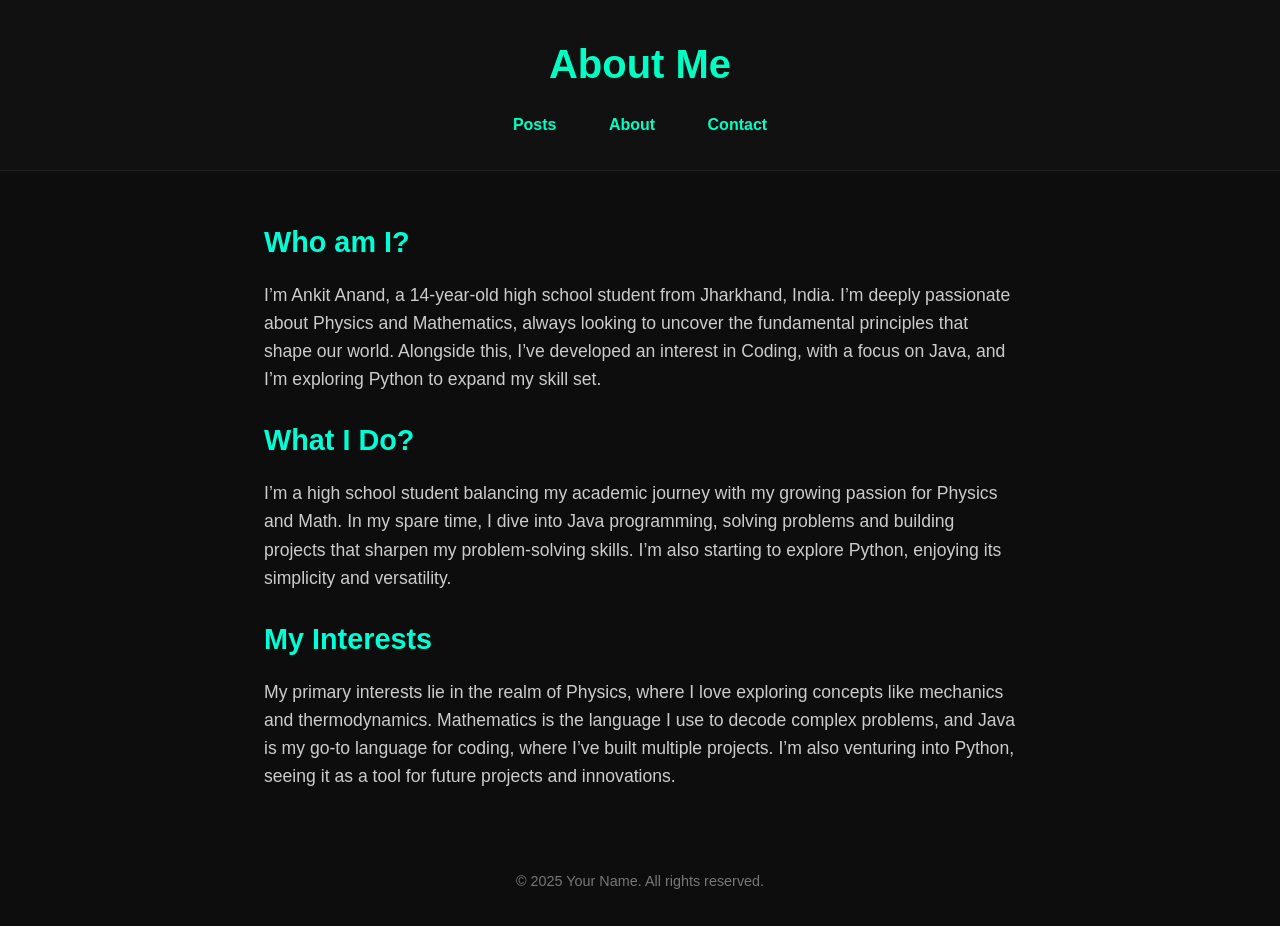
==== about.html @ 1239d9ec "about.html" ====
<!DOCTYPE html>
<html lang="en">
<head>
  <meta charset="UTF-8">
  <meta name="viewport" content="width=device-width, initial-scale=1">
  <title>About Me</title>
  <style>
    * {
      margin: 0;
      padding: 0;
      box-sizing: border-box;
    }

    body {
      font-family: 'Segoe UI', sans-serif;
      background: #0d0d0d;
      color: #eee;
      line-height: 1.6;
    }

    header {
      background: #111;
      padding: 2rem 1rem;
      text-align: center;
      border-bottom: 1px solid #222;
    }

    header h1 {
      color: #00ffc3;
      font-size: 2.5rem;
    }

    nav {
      margin-top: 1rem;
    }

    nav a {
      text-decoration: none;
      color: #00ffc3;
      margin: 0 1rem;
      font-weight: bold;
      padding: 0.5rem;
      transition: 0.3s;
    }

    nav a:hover {
      color: #ffffff;
      border-bottom: 2px solid #00ffc3;
    }

    main {
      max-width: 800px;
      margin: 3rem auto;
      padding: 0 1.5rem;
    }

    h2 {
      font-size: 1.8rem;
      color: #00ffd5;
      margin-bottom: 1rem;
    }

    p {
      font-size: 1.1rem;
      color: #ccc;
      margin-bottom: 1.5rem;
    }

    footer {
      text-align: center;
      padding: 2rem;
      font-size: 0.9rem;
      color: #777;
    }
  </style>
</head>
<body>

  <header>
    <h1>About Me</h1>
    <nav>
      <a href="posts.html">Posts</a>
      <a href="about.html">About</a>
      <a href="contact.html">Contact</a>
      
    </nav>
  </header>

  <main>
    <h2>Who am I?</h2>
    <p>
      I’m Ankit Anand, a 14-year-old high school student from Jharkhand, India. I’m deeply passionate about Physics and Mathematics, always looking to uncover the fundamental principles that shape our world. Alongside this, I’ve developed an interest in Coding, with a focus on Java, and I’m exploring Python to expand my skill set.
    </p>

    <h2>What I Do?</h2>
    <p>
      I’m a high school student balancing my academic journey with my growing passion for Physics and Math. In my spare time, I dive into Java programming, solving problems and building projects that sharpen my problem-solving skills. I’m also starting to explore Python, enjoying its simplicity and versatility.
    </p>

    <h2>My Interests</h2>
    <p>
      My primary interests lie in the realm of Physics, where I love exploring concepts like mechanics and thermodynamics. Mathematics is the language I use to decode complex problems, and Java is my go-to language for coding, where I’ve built multiple projects. I’m also venturing into Python, seeing it as a tool for future projects and innovations.
    </p>
  </main>

  <footer>
    &copy; 2025 Your Name. All rights reserved.
  </footer>

</body>
</html>
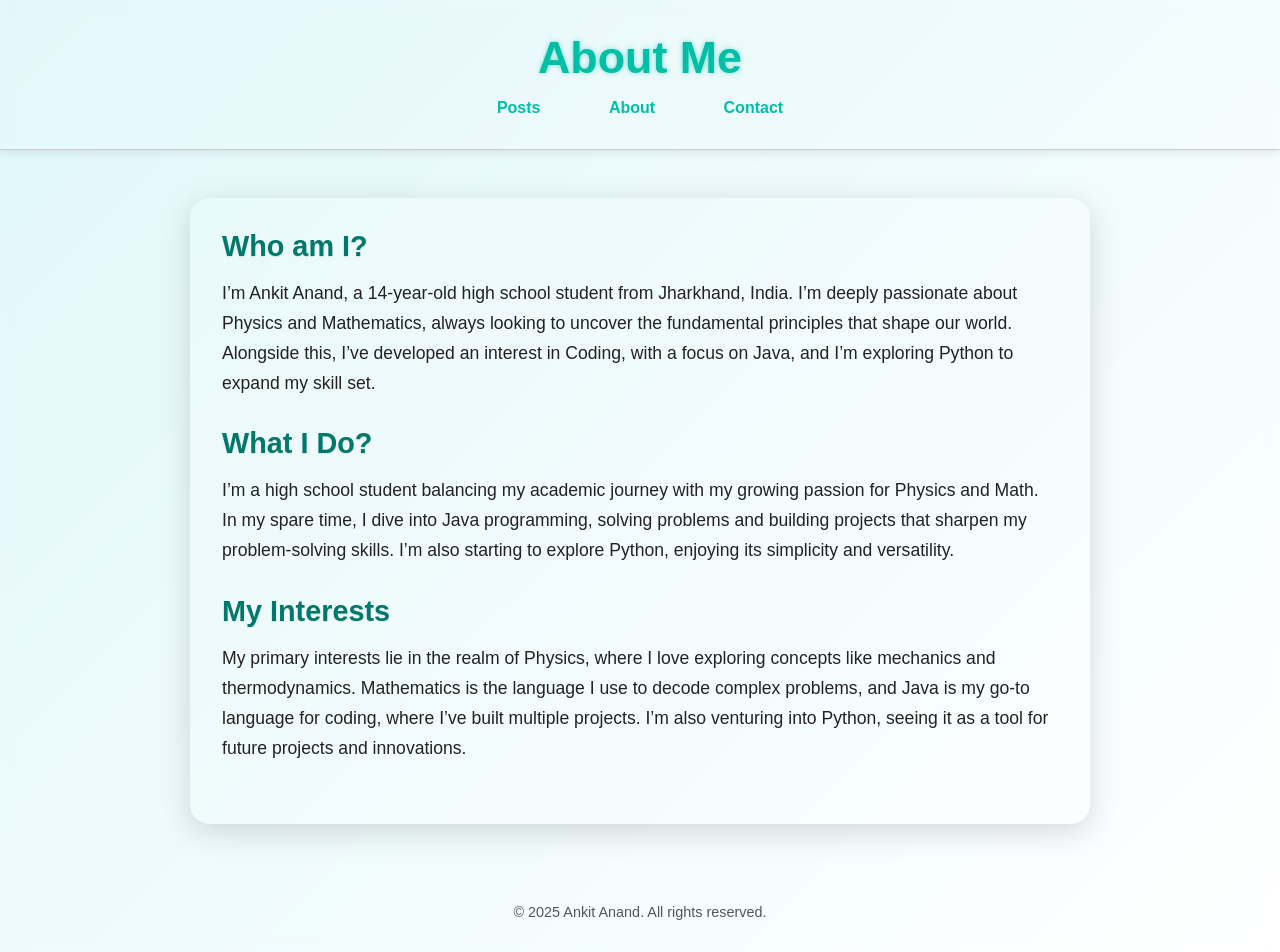
==== commit 4bebb1b5: "about.html" ====
--- a/about.html
+++ b/about.html
@@ -1,8 +1,8 @@
 <!DOCTYPE html>
 <html lang="en">
 <head>
-  <meta charset="UTF-8">
-  <meta name="viewport" content="width=device-width, initial-scale=1">
+  <meta charset="UTF-8" />
+  <meta name="viewport" content="width=device-width, initial-scale=1.0"/>
   <title>About Me</title>
   <style>
     * {
@@ -13,21 +13,26 @@
 
     body {
       font-family: 'Segoe UI', sans-serif;
-      background: #0d0d0d;
-      color: #eee;
-      line-height: 1.6;
+      background: linear-gradient(135deg, #e0f7fa, #ffffff);
+      color: #1a1a1a;
+      min-height: 100vh;
+      background-size: cover;
+      backdrop-filter: blur(5px);
     }
 
     header {
-      background: #111;
+      background: rgba(255, 255, 255, 0.1);
+      backdrop-filter: blur(8px);
       padding: 2rem 1rem;
       text-align: center;
-      border-bottom: 1px solid #222;
+      box-shadow: 0 2px 10px rgba(0, 0, 0, 0.1);
+      border-bottom: 1px solid #ccc;
     }
 
     header h1 {
-      color: #00ffc3;
-      font-size: 2.5rem;
+      color: #00bfa6;
+      font-size: 2.8rem;
+      text-shadow: 0 0 5px rgba(0, 191, 166, 0.5);
     }
 
     nav {
@@ -36,41 +41,48 @@
 
     nav a {
       text-decoration: none;
-      color: #00ffc3;
+      color: #00bfa6;
       margin: 0 1rem;
       font-weight: bold;
-      padding: 0.5rem;
-      transition: 0.3s;
+      padding: 0.5rem 1rem;
+      border-radius: 8px;
+      transition: all 0.3s ease;
     }
 
     nav a:hover {
-      color: #ffffff;
-      border-bottom: 2px solid #00ffc3;
+      background-color: #00bfa6;
+      color: #fff;
     }
 
     main {
-      max-width: 800px;
+      max-width: 900px;
       margin: 3rem auto;
-      padding: 0 1.5rem;
+      padding: 2rem;
+      background: rgba(255, 255, 255, 0.15);
+      border-radius: 20px;
+      backdrop-filter: blur(12px);
+      box-shadow: 0 8px 32px rgba(0, 0, 0, 0.15);
     }
 
     h2 {
       font-size: 1.8rem;
-      color: #00ffd5;
+      color: #00796b;
       margin-bottom: 1rem;
+      text-shadow: 0 1px 1px rgba(0,0,0,0.1);
     }
 
     p {
       font-size: 1.1rem;
-      color: #ccc;
-      margin-bottom: 1.5rem;
+      color: #222;
+      margin-bottom: 1.8rem;
+      line-height: 1.7;
     }
 
     footer {
       text-align: center;
       padding: 2rem;
       font-size: 0.9rem;
-      color: #777;
+      color: #555;
     }
   </style>
 </head>
@@ -82,7 +94,6 @@
       <a href="posts.html">Posts</a>
       <a href="about.html">About</a>
       <a href="contact.html">Contact</a>
-      
     </nav>
   </header>
 
@@ -104,7 +115,7 @@
   </main>
 
   <footer>
-    &copy; 2025 Your Name. All rights reserved.
+    &copy; 2025 Ankit Anand. All rights reserved.
   </footer>
 
 </body>
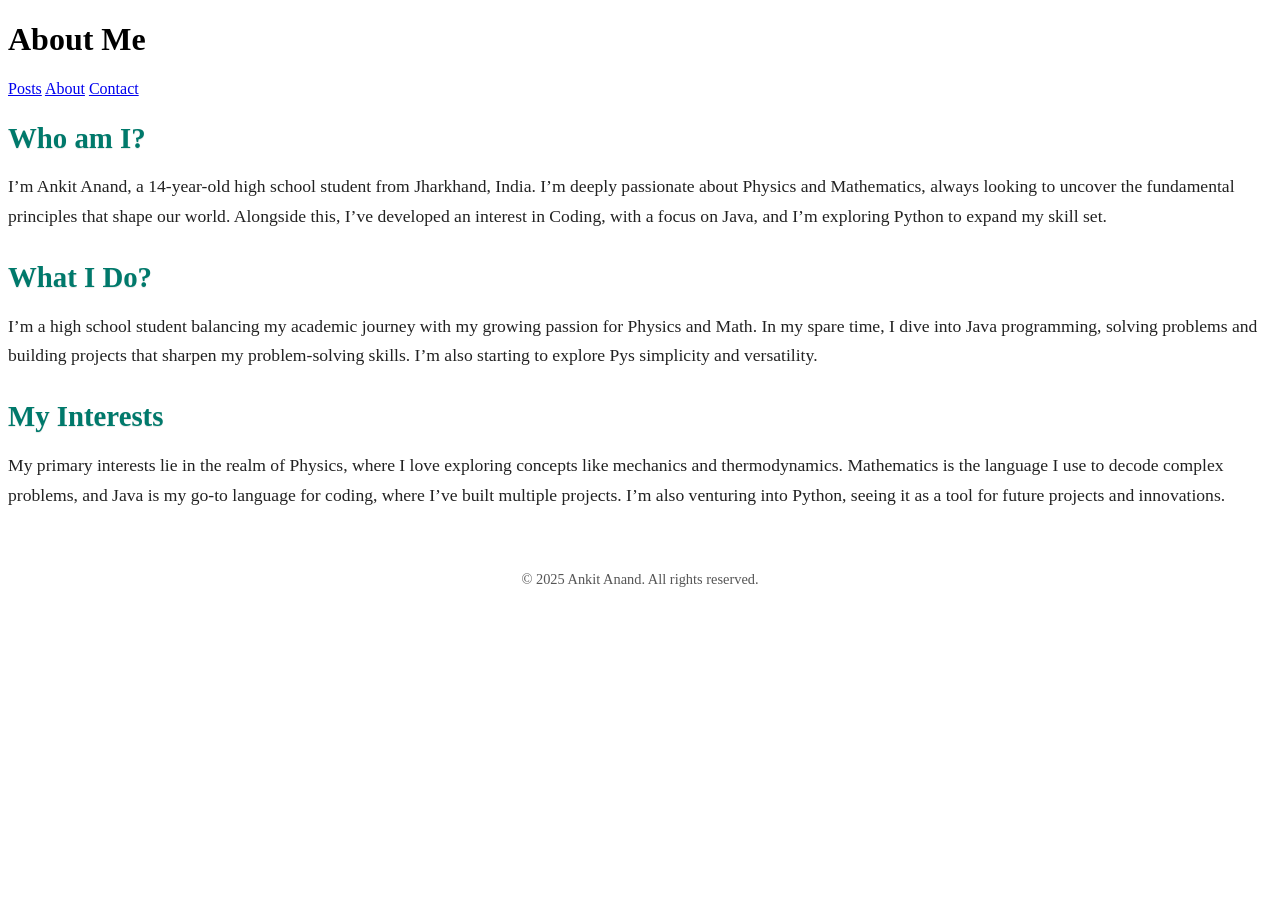
==== commit fad277bf: "about.html Updated styles and added a green neon glow effect to the main section." ====
--- a/about.html
+++ b/about.html
@@ -4,53 +4,8 @@
   <meta charset="UTF-8" />
   <meta name="viewport" content="width=device-width, initial-scale=1.0"/>
   <title>About Me</title>
-  <style>
-    * {
-      margin: 0;
-      padding: 0;
-      box-sizing: border-box;
-    }
-
-    body {
-      font-family: 'Segoe UI', sans-serif;
-      background: linear-gradient(135deg, #e0f7fa, #ffffff);
-      color: #1a1a1a;
-      min-height: 100vh;
-      background-size: cover;
-      backdrop-filter: blur(5px);
-    }
-
-    header {
-      background: rgba(255, 255, 255, 0.1);
-      backdrop-filter: blur(8px);
-      padding: 2rem 1rem;
-      text-align: center;
-      box-shadow: 0 2px 10px rgba(0, 0, 0, 0.1);
-      border-bottom: 1px solid #ccc;
-    }
-
-    header h1 {
-      color: #00bfa6;
-      font-size: 2.8rem;
-      text-shadow: 0 0 5px rgba(0, 191, 166, 0.5);
-    }
-
-    nav {
-      margin-top: 1rem;
-    }
-
-    nav a {
-      text-decoration: none;
-      color: #00bfa6;
-      margin: 0 1rem;
-      font-weight: bold;
-      padding: 0.5rem 1rem;
-      border-radius: 8px;
-      transition: all 0.3s ease;
-    }
-
-    nav a:hover {
-      background-color: #00bfa6;
+   <style>
+background-color: #00bfa6;
       color: #fff;
     }
 
@@ -61,7 +16,12 @@
       background: rgba(255, 255, 255, 0.15);
       border-radius: 20px;
       backdrop-filter: blur(12px);
-      box-shadow: 0 8px 32px rgba(0, 0, 0, 0.15);
+      /* Added green neon glow effect */
+      box-shadow: 
+          0 0 20px 4px #00ffc380,      /* outer green glow */
+          inset 0 0 20px 4px #00ffc320, /* inner soft green glow */
+          0 8px 32px rgba(0, 0, 0, 0.15); /* original shadow */
+      transition: all 0.3s ease;
     }
 
     h2 {
@@ -84,10 +44,7 @@
       font-size: 0.9rem;
       color: #555;
     }
-  </style>
-</head>
-<body>
-
+</style>
   <header>
     <h1>About Me</h1>
     <nav>
@@ -105,7 +62,7 @@
 
     <h2>What I Do?</h2>
     <p>
-      I’m a high school student balancing my academic journey with my growing passion for Physics and Math. In my spare time, I dive into Java programming, solving problems and building projects that sharpen my problem-solving skills. I’m also starting to explore Python, enjoying its simplicity and versatility.
+      I’m a high school student balancing my academic journey with my growing passion for Physics and Math. In my spare time, I dive into Java programming, solving problems and building projects that sharpen my problem-solving skills. I’m also starting to explore Pys simplicity and versatility.
     </p>
 
     <h2>My Interests</h2>
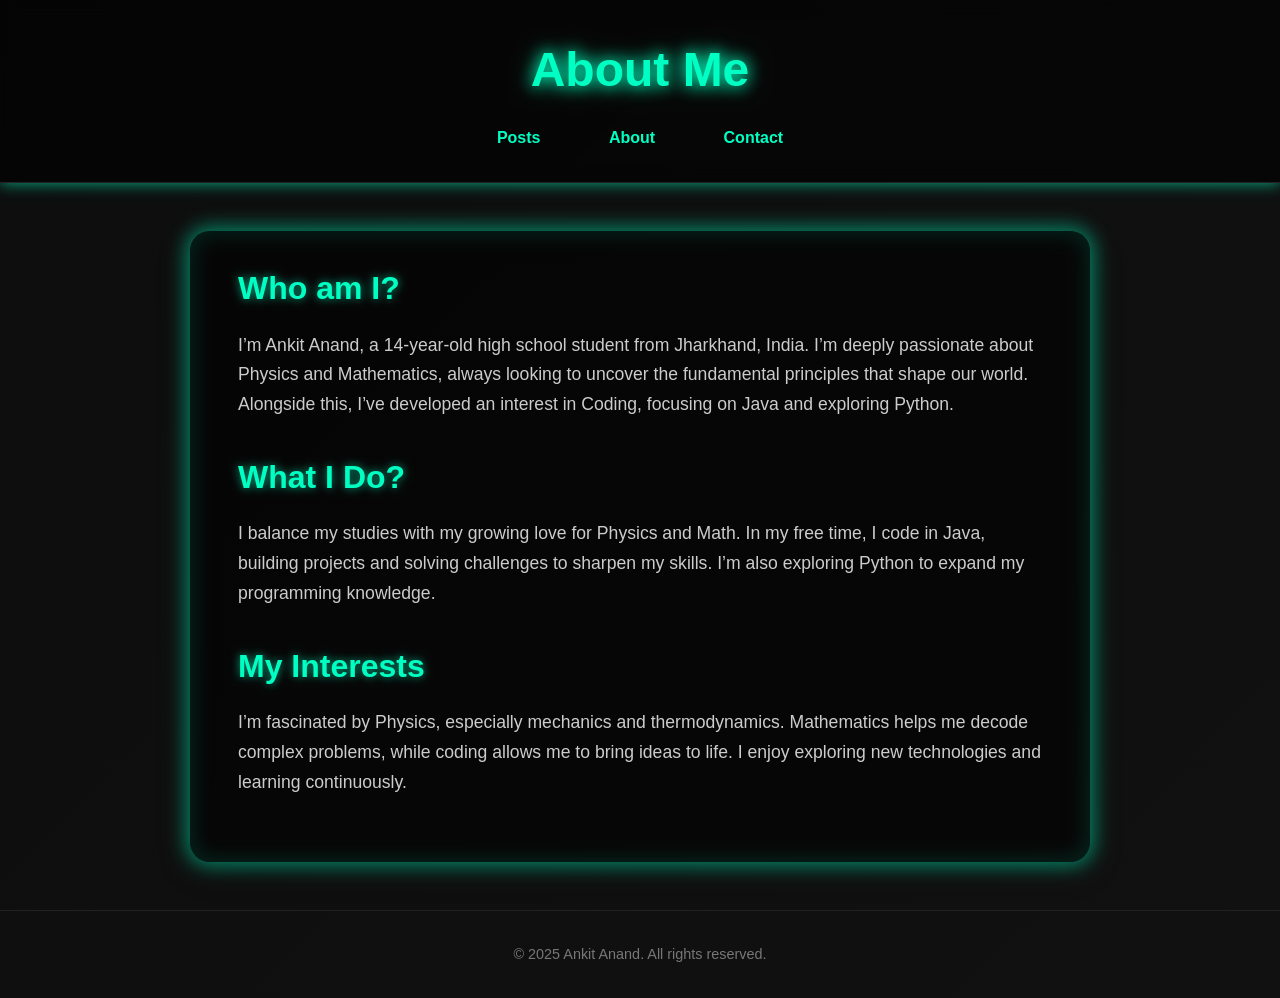
==== commit 573f20e3: "about.html" ====
--- a/about.html
+++ b/about.html
@@ -4,37 +4,81 @@
   <meta charset="UTF-8" />
   <meta name="viewport" content="width=device-width, initial-scale=1.0"/>
   <title>About Me</title>
-   <style>
-background-color: #00bfa6;
-      color: #fff;
+  <style>
+    * {
+      margin: 0;
+      padding: 0;
+      box-sizing: border-box;
+    }
+
+    body {
+      font-family: 'Segoe UI', sans-serif;
+      background: linear-gradient(135deg, #0d0d0d, #111111);
+      color: #eee;
+      min-height: 100vh;
+      line-height: 1.6;
+    }
+
+    header {
+      background: rgba(0,0,0,0.6);
+      backdrop-filter: blur(8px);
+      padding: 2rem 1rem;
+      text-align: center;
+      border-bottom: 1px solid #222;
+      box-shadow: 0 0 15px #00ffc3aa;
+    }
+
+    header h1 {
+      color: #00ffc3;
+      font-size: 3rem;
+      text-shadow: 0 0 15px #00ffc3, 0 0 25px #00ffb3aa;
+    }
+
+    nav {
+      margin-top: 1rem;
+    }
+
+    nav a {
+      text-decoration: none;
+      color: #00ffc3;
+      margin: 0 1rem;
+      font-weight: bold;
+      padding: 0.5rem 1rem;
+      border-radius: 8px;
+      transition: all 0.3s ease;
+    }
+
+    nav a:hover {
+      background-color: #00ffc3;
+      color: #111;
+      box-shadow: 0 0 10px #00ffc3aa;
     }
 
     main {
       max-width: 900px;
       margin: 3rem auto;
-      padding: 2rem;
-      background: rgba(255, 255, 255, 0.15);
+      padding: 2rem 3rem;
+      background: rgba(0,0,0,0.6);
       border-radius: 20px;
       backdrop-filter: blur(12px);
-      /* Added green neon glow effect */
       box-shadow: 
-          0 0 20px 4px #00ffc380,      /* outer green glow */
-          inset 0 0 20px 4px #00ffc320, /* inner soft green glow */
-          0 8px 32px rgba(0, 0, 0, 0.15); /* original shadow */
+          0 0 20px 4px #00ffc380,
+          inset 0 0 20px 4px #00ffc320,
+          0 8px 32px rgba(0, 0, 0, 0.3);
       transition: all 0.3s ease;
     }
 
-    h2 {
-      font-size: 1.8rem;
-      color: #00796b;
+    main h2 {
+      font-size: 2rem;
+      color: #00ffc3;
       margin-bottom: 1rem;
-      text-shadow: 0 1px 1px rgba(0,0,0,0.1);
+      text-shadow: 0 0 10px #00ffc3aa;
     }
 
-    p {
+    main p {
       font-size: 1.1rem;
-      color: #222;
-      margin-bottom: 1.8rem;
+      color: #ccc;
+      margin-bottom: 2rem;
       line-height: 1.7;
     }
 
@@ -42,9 +86,13 @@
       text-align: center;
       padding: 2rem;
       font-size: 0.9rem;
-      color: #555;
+      color: #777;
+      border-top: 1px solid #222;
     }
-</style>
+  </style>
+</head>
+<body>
+
   <header>
     <h1>About Me</h1>
     <nav>
@@ -57,17 +105,17 @@
   <main>
     <h2>Who am I?</h2>
     <p>
-      I’m Ankit Anand, a 14-year-old high school student from Jharkhand, India. I’m deeply passionate about Physics and Mathematics, always looking to uncover the fundamental principles that shape our world. Alongside this, I’ve developed an interest in Coding, with a focus on Java, and I’m exploring Python to expand my skill set.
+      I’m Ankit Anand, a 14-year-old high school student from Jharkhand, India. I’m deeply passionate about Physics and Mathematics, always looking to uncover the fundamental principles that shape our world. Alongside this, I’ve developed an interest in Coding, focusing on Java and exploring Python.
     </p>
 
     <h2>What I Do?</h2>
     <p>
-      I’m a high school student balancing my academic journey with my growing passion for Physics and Math. In my spare time, I dive into Java programming, solving problems and building projects that sharpen my problem-solving skills. I’m also starting to explore Pys simplicity and versatility.
+      I balance my studies with my growing love for Physics and Math. In my free time, I code in Java, building projects and solving challenges to sharpen my skills. I’m also exploring Python to expand my programming knowledge.
     </p>
 
     <h2>My Interests</h2>
     <p>
-      My primary interests lie in the realm of Physics, where I love exploring concepts like mechanics and thermodynamics. Mathematics is the language I use to decode complex problems, and Java is my go-to language for coding, where I’ve built multiple projects. I’m also venturing into Python, seeing it as a tool for future projects and innovations.
+      I’m fascinated by Physics, especially mechanics and thermodynamics. Mathematics helps me decode complex problems, while coding allows me to bring ideas to life. I enjoy exploring new technologies and learning continuously.
     </p>
   </main>
 
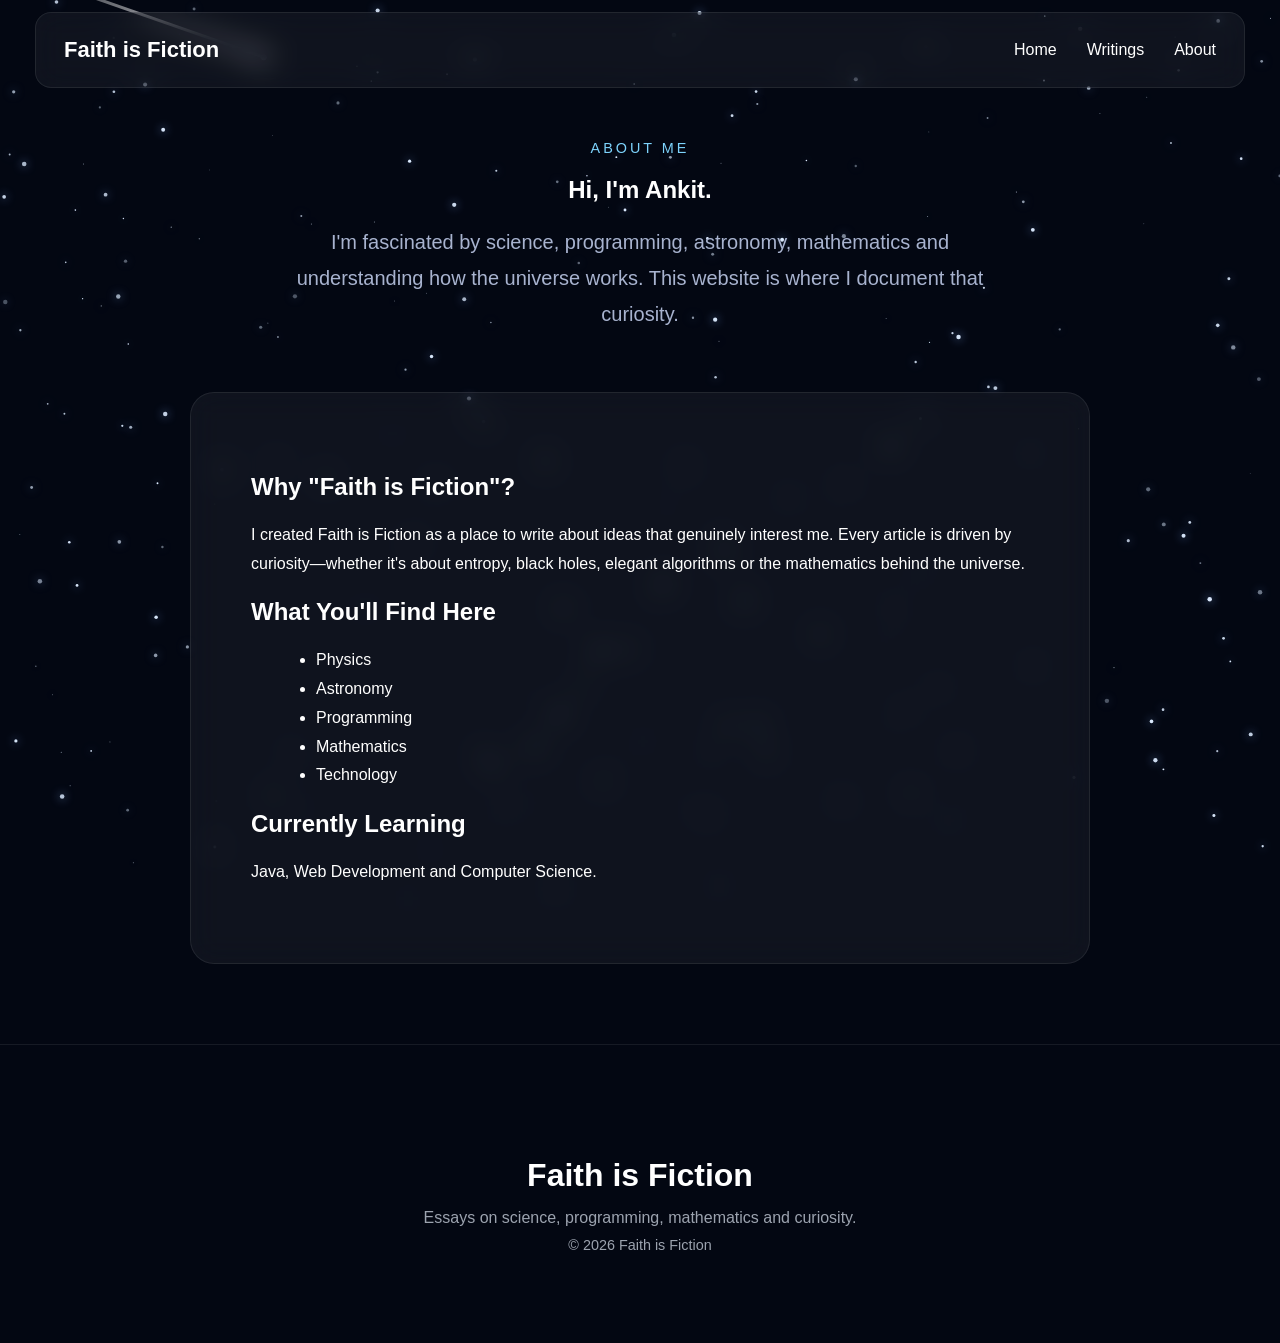
==== commit af9a028d: "Add files via upload" ====
--- a/about.html
+++ b/about.html
@@ -1,127 +1,108 @@
 <!DOCTYPE html>
 <html lang="en">
+
 <head>
-  <meta charset="UTF-8" />
-  <meta name="viewport" content="width=device-width, initial-scale=1.0"/>
-  <title>About Me</title>
-  <style>
-    * {
-      margin: 0;
-      padding: 0;
-      box-sizing: border-box;
-    }
 
-    body {
-      font-family: 'Segoe UI', sans-serif;
-      background: linear-gradient(135deg, #0d0d0d, #111111);
-      color: #eee;
-      min-height: 100vh;
-      line-height: 1.6;
-    }
+    <meta charset="UTF-8">
+    <meta name="viewport" content="width=device-width, initial-scale=1.0">
 
-    header {
-      background: rgba(0,0,0,0.6);
-      backdrop-filter: blur(8px);
-      padding: 2rem 1rem;
-      text-align: center;
-      border-bottom: 1px solid #222;
-      box-shadow: 0 0 15px #00ffc3aa;
-    }
+    <title>About | Faith is Fiction</title>
 
-    header h1 {
-      color: #00ffc3;
-      font-size: 3rem;
-      text-shadow: 0 0 15px #00ffc3, 0 0 25px #00ffb3aa;
-    }
+    <link rel="stylesheet" href="style.css">
 
-    nav {
-      margin-top: 1rem;
-    }
+</head>
 
-    nav a {
-      text-decoration: none;
-      color: #00ffc3;
-      margin: 0 1rem;
-      font-weight: bold;
-      padding: 0.5rem 1rem;
-      border-radius: 8px;
-      transition: all 0.3s ease;
-    }
-
-    nav a:hover {
-      background-color: #00ffc3;
-      color: #111;
-      box-shadow: 0 0 10px #00ffc3aa;
-    }
-
-    main {
-      max-width: 900px;
-      margin: 3rem auto;
-      padding: 2rem 3rem;
-      background: rgba(0,0,0,0.6);
-      border-radius: 20px;
-      backdrop-filter: blur(12px);
-      box-shadow: 
-          0 0 20px 4px #00ffc380,
-          inset 0 0 20px 4px #00ffc320,
-          0 8px 32px rgba(0, 0, 0, 0.3);
-      transition: all 0.3s ease;
-    }
-
-    main h2 {
-      font-size: 2rem;
-      color: #00ffc3;
-      margin-bottom: 1rem;
-      text-shadow: 0 0 10px #00ffc3aa;
-    }
-
-    main p {
-      font-size: 1.1rem;
-      color: #ccc;
-      margin-bottom: 2rem;
-      line-height: 1.7;
-    }
-
-    footer {
-      text-align: center;
-      padding: 2rem;
-      font-size: 0.9rem;
-      color: #777;
-      border-top: 1px solid #222;
-    }
-  </style>
-</head>
 <body>
 
-  <header>
-    <h1>About Me</h1>
-    <nav>
-      <a href="posts.html">Posts</a>
-      <a href="about.html">About</a>
-      <a href="contact.html">Contact</a>
+    <canvas id="space"></canvas>
+
+    <nav class="navbar">
+
+        <a href="index.html" class="logo">
+    Faith is Fiction
+</a>
+        <ul>
+
+            <li><a href="index.html">Home</a></li>
+            <li><a href="writings.html">Writings</a></li>
+            <li><a href="about.html">About</a></li>
+
+        </ul>
+
     </nav>
-  </header>
 
-  <main>
-    <h2>Who am I?</h2>
-    <p>
-      I’m Ankit Anand, a 14-year-old high school student from Jharkhand, India. I’m deeply passionate about Physics and Mathematics, always looking to uncover the fundamental principles that shape our world. Alongside this, I’ve developed an interest in Coding, focusing on Java and exploring Python.
-    </p>
+    <main class="about-page">
 
-    <h2>What I Do?</h2>
-    <p>
-      I balance my studies with my growing love for Physics and Math. In my free time, I code in Java, building projects and solving challenges to sharpen my skills. I’m also exploring Python to expand my programming knowledge.
-    </p>
+        <section class="about-hero">
 
-    <h2>My Interests</h2>
-    <p>
-      I’m fascinated by Physics, especially mechanics and thermodynamics. Mathematics helps me decode complex problems, while coding allows me to bring ideas to life. I enjoy exploring new technologies and learning continuously.
-    </p>
-  </main>
+            <p class="hero-tag">
+                ABOUT ME
+            </p>
 
-  <footer>
-    &copy; 2025 Ankit Anand. All rights reserved.
-  </footer>
+            <h1>
+                Hi, I'm Ankit.
+            </h1>
+
+            <p class="hero-subtitle">
+                I'm fascinated by science, programming, astronomy, mathematics and
+                understanding how the universe works. This website is where I document
+                that curiosity.
+            </p>
+
+        </section>
+
+        <section class="glass about-card">
+            <h2>Why "Faith is Fiction"?</h2>
+
+            <p>
+                I created Faith is Fiction as a place to write about ideas that genuinely
+                interest me. Every article is driven by curiosity—whether it's about
+                entropy, black holes, elegant algorithms or the mathematics behind the
+                universe.
+            </p>
+
+            <h2>What You'll Find Here</h2>
+
+            <ul>
+
+                <li>Physics</li>
+
+                <li>Astronomy</li>
+
+                <li>Programming</li>
+
+                <li>Mathematics</li>
+
+                <li>Technology</li>
+
+            </ul>
+
+            <h2>Currently Learning</h2>
+
+            <p>
+                Java, Web Development and Computer Science.
+            </p>
+
+        </section>
+
+    </main>
+
+    <footer class="footer">
+
+        <h3>Faith is Fiction</h3>
+
+        <p>
+            Essays on science, programming, mathematics and curiosity.
+        </p>
+
+        <p class="copyright">
+            © 2026 Faith is Fiction
+        </p>
+
+    </footer>
+
+    <script src="script.js"></script>
 
 </body>
-</html>
+
+</html>
--- a/style.css
+++ b/style.css
@@ -0,0 +1,904 @@
+body{
+
+    margin:0;
+
+    background:#030712;
+
+    color:white;
+
+    font-family:Arial, Helvetica, sans-serif;
+
+}
+
+.hero{
+    position:relative;
+
+    height:100vh;
+
+    display:flex;
+
+    flex-direction:column;
+
+    justify-content:center;
+
+    align-items:center;
+
+    text-align:center;
+
+    padding:20px;
+
+    
+    padding-top:20px;
+    opacity:0;
+
+    transform:translateY(40px);
+
+    animation:heroFade 1.5s ease forwards;
+
+}
+
+.hero h1{
+
+    font-size:clamp(3.2rem,7vw,5.5rem);
+
+    font-weight:800;
+
+    letter-spacing:-3px;
+
+    margin:20px 0;
+
+    background:linear-gradient(
+        180deg,
+        #ffffff,
+        #d6e5ff
+    );
+
+    -webkit-background-clip:text;
+
+    -webkit-text-fill-color:transparent;
+
+}
+
+.hero-subtitle{
+
+    font-size:1.25rem;
+
+    color:#a8b3cf;
+
+    margin-top:25px;
+
+    max-width:750px;
+
+    line-height:1.8;
+
+    margin-left:auto;
+
+    margin-right:auto;
+
+}
+@keyframes heroFade{
+
+    from{
+
+        opacity:0;
+
+        transform:translateY(40px);
+
+    }
+
+    to{
+
+        opacity:1;
+
+        transform:translateY(0);
+
+    }
+
+}
+/* ==========================
+   NAVBAR
+========================== */
+
+.navbar{
+
+    position:fixed;
+
+    top:12px;
+    left:50%;
+
+    transform:translateX(-50%);
+
+    width:90%;
+    max-width:1200px;
+
+    display:flex;
+    justify-content:space-between;
+    align-items:center;
+
+    padding:12px 28px;
+
+    background:rgba(255,255,255,.05);
+    backdrop-filter:blur(15px);
+
+    border:1px solid rgba(255,255,255,.08);
+    border-radius:16px;
+
+    z-index:9999;
+}
+
+.logo{
+
+    font-size:22px;
+
+    font-weight:bold;
+
+}
+
+.navbar ul{
+
+    display:flex;
+
+    list-style:none;
+
+    gap:30px;
+
+}
+
+.navbar a{
+
+    color:white;
+
+    text-decoration:none;
+
+    transition:.3s;
+
+}
+
+.navbar a:hover{
+
+    color:#7aa6ff;
+
+}
+/* ==========================
+   SPACE BACKGROUND
+========================== */
+
+#space{
+
+    position:fixed;
+
+    top:0;
+    left:0;
+
+    width:100%;
+    height:100%;
+
+    z-index:-1;
+
+}
+
+/* ==========================
+   NEBULA GLOW
+========================== */
+
+.hero::before{
+
+    content:"";
+
+    position:absolute;
+
+    width:700px;
+    height:700px;
+
+    background:radial-gradient(circle,
+    rgba(79,140,255,.18),
+    transparent 70%);
+
+    filter:blur(60px);
+
+    z-index:-1;
+
+    animation:float 8s ease-in-out infinite;
+
+}
+
+@keyframes float{
+
+    0%{
+
+        transform:translateY(-30px);
+
+    }
+
+    50%{
+
+        transform:translateY(30px);
+
+    }
+
+    100%{
+
+        transform:translateY(-30px);
+
+    }
+
+}
+
+/* ==========================
+   ARTICLES
+========================== */
+
+.articles{
+
+    width:90%;
+
+    max-width:1100px;
+
+    margin:120px auto;
+
+}
+
+.articles h2{
+
+    text-align:center;
+
+    font-size:2.5rem;
+
+    margin-bottom:60px;
+
+    color:white;
+
+}
+
+.card{
+
+    background:rgba(255,255,255,.06);
+
+    backdrop-filter:blur(20px);
+
+    border:1px solid rgba(255,255,255,.12);
+
+    border-radius:22px;
+
+    padding:28px;
+
+    margin-bottom:35px;
+
+    transition:.35s;
+
+    box-shadow:0 0 30px rgba(0,0,0,.25);
+
+}
+
+.card:hover{
+
+    transform:translateY(-10px);
+
+    border-color:#7aa8ff;
+
+    box-shadow:
+    0 0 40px rgba(122,168,255,.25);
+
+}
+
+.card h3{
+
+    color:white;
+
+    margin-bottom:15px;
+
+}
+
+.card p{
+
+    color:#c8d3e8;
+
+    line-height:1.7;
+
+}
+
+.card a{
+
+    display:inline-block;
+
+    margin-top:20px;
+
+    color:#8db8ff;
+
+    text-decoration:none;
+
+    font-weight:bold;
+
+    transition:.3s;
+
+}
+
+.card a:hover{
+
+    letter-spacing:1px;
+
+}
+/* ==========================
+   SCROLL REVEAL
+========================== */
+
+.card:hover{
+
+    border-color:#8DB8FF;
+
+    box-shadow:
+        0 0 25px rgba(141,184,255,.25),
+        0 0 70px rgba(141,184,255,.18);
+
+}
+.card.show{
+
+    opacity:1;
+
+    transform:translateY(0);
+
+}
+
+/* ==========================
+   ABOUT
+========================== */
+
+.about{
+
+    width:90%;
+    max-width:900px;
+
+    margin:180px auto;
+
+    text-align:center;
+
+}
+
+.about h2{
+
+    color:white;
+
+    font-size:2.7rem;
+
+    margin-bottom:40px;
+
+}
+
+#typing{
+
+    color:#c8d3e8;
+
+    font-size:1.25rem;
+
+    line-height:2;
+
+    min-height:180px;
+
+    white-space:pre-line;
+
+}
+
+.cursor{
+
+    display:inline-block;
+
+    width:2px;
+
+    height:1.2em;
+
+    background:#8DB8FF;
+
+    animation:blink .8s infinite;
+
+}
+
+@keyframes blink{
+
+    50%{
+
+        opacity:0;
+
+    }
+
+}
+
+/* ==========================
+   THEME BUTTON
+========================== */
+
+
+
+/* ==========================
+   LIGHT MODE
+========================== */
+
+body.light{
+
+    background:#eef3ff;
+
+    color:#222;
+
+}
+
+body.light .navbar{
+
+    background:rgba(255,255,255,.7);
+
+}
+
+body.light .hero h1{
+
+    color:#111;
+
+}
+
+body.light .hero p{
+
+    color:#444;
+
+}
+
+body.light .articles h2{
+
+    color:#111;
+
+}
+
+body.light .card{
+
+    background:rgba(255,255,255,.75);
+
+    border:1px solid rgba(0,0,0,.08);
+
+}
+
+body.light .card h3{
+
+    color:#111;
+
+}
+
+body.light .card p{
+
+    color:#444;
+
+}
+
+body.light .about h2{
+
+    color:#111;
+
+}
+
+body.light #typing{
+
+    color:#444;
+
+}
+
+body.light footer{
+
+    color:#444;
+
+}
+
+/* Page Transition */
+
+body{
+
+    opacity:1;
+    transition:opacity .4s ease;
+
+}
+
+body.fade-out{
+
+    opacity:0;
+
+}
+
+/* ==========================
+   LATEST WRITINGS
+========================== */
+
+.section-text{
+
+    text-align:center;
+
+    color:#9ca3af;
+
+    margin-top:12px;
+
+    margin-bottom:60px;
+
+    font-size:1.05rem;
+
+}
+
+.tag{
+
+    display:inline-block;
+
+    padding:6px 14px;
+
+    border-radius:999px;
+
+    background:rgba(255,255,255,.08);
+
+    color:#7dd3fc;
+
+    font-size:.8rem;
+
+    margin-bottom:18px;
+
+    letter-spacing:1px;
+
+}
+
+.card-footer{
+
+    display:flex;
+
+    justify-content:space-between;
+
+    align-items:center;
+
+    margin-top:30px;
+
+    color:#9ca3af;
+
+    font-size:.9rem;
+
+}
+
+.card-footer a{
+
+    color:#7dd3fc;
+
+    text-decoration:none;
+
+    font-weight:600;
+
+    transition:.3s;
+
+}
+
+.card-footer a:hover{
+
+    color:white;
+
+}
+
+.card h3{
+
+    margin-bottom:18px;
+
+}
+
+.card p{
+
+    line-height:1.7;
+
+}
+
+/* ==========================
+   ABOUT
+========================== */
+
+.about{
+
+    padding:120px 25px;
+
+    display:flex;
+
+    justify-content:center;
+
+}
+
+.about-content{
+
+    max-width:850px;
+    margin:60px auto;
+
+    background:rgba(255,255,255,.05);
+
+    border:1px solid rgba(255,255,255,.08);
+
+    backdrop-filter:blur(15px);
+
+    border-radius:24px;
+
+    padding:60px;
+
+}
+
+.about-tag{
+
+    color:#7dd3fc;
+
+    letter-spacing:4px;
+
+    text-transform:uppercase;
+
+    font-size:.8rem;
+
+    margin-bottom:20px;
+
+}
+
+.about h2{
+
+    font-size:2.5rem;
+
+    margin-bottom:25px;
+
+}
+
+.about p{
+
+    font-size:1.1rem;
+
+    color:#cfd6df;
+
+    line-height:1.9;
+
+    margin-bottom:22px;
+
+}
+
+.footer{
+
+    padding:80px 20px;
+
+    text-align:center;
+
+    border-top:1px solid rgba(255,255,255,.08);
+
+}
+
+.footer h3{
+
+    font-size:2rem;
+
+    margin-bottom:15px;
+
+}
+
+.footer p{
+
+    color:#9ca3af;
+
+    margin:10px 0;
+
+}
+
+.copyright{
+
+    margin-top:35px;
+
+    font-size:.9rem;
+
+}
+
+/* ==========================
+   HERO CONTENT
+========================== */
+
+.hero-content{
+
+    max-width:900px;
+
+}
+
+.hero-tag{
+
+    color:#7dd3fc;
+
+    letter-spacing:3px;
+
+    text-transform:uppercase;
+
+    font-size:.9rem;
+
+    margin-bottom:20px;
+
+}
+
+.hero-buttons{
+
+    display:flex;
+
+    justify-content:center;
+
+    gap:20px;
+
+    margin-top:45px;
+
+}
+
+.primary-btn,
+.secondary-btn{
+
+    display:inline-block;
+
+    padding:14px 30px;
+
+    border-radius:999px;
+
+    text-decoration:none;
+
+    font-weight:600;
+
+    transition:.3s;
+
+}
+
+.primary-btn{
+
+    background:rgba(255,255,255,.08);
+
+    border:1px solid rgba(255,255,255,.12);
+
+    color:white;
+
+}
+
+.primary-btn:hover{
+
+    background:rgba(255,255,255,.15);
+
+    transform:translateY(-3px);
+
+}
+
+.secondary-btn{
+
+    color:#7dd3fc;
+
+    border:1px solid rgba(125,211,252,.25);
+
+}
+
+.secondary-btn:hover{
+
+    background:rgba(125,211,252,.08);
+
+    transform:translateY(-3px);
+
+}
+
+html{
+    scroll-behavior:smooth;
+}
+
+.about-hero{
+
+    max-width:800px;
+
+    margin:140px auto 60px;
+
+    text-align:center;
+
+}
+
+.about-hero h1{
+
+    margin:20px 0;
+
+}
+
+.about-hero .hero-subtitle{
+
+    max-width:700px;
+
+    margin:0 auto;
+
+}
+
+.about-hero .hero-subtitle{
+
+    max-width:700px;
+
+    margin:0 auto;
+
+}
+
+/* =========================
+   ABOUT PAGE
+========================= */
+
+.about-page{
+
+    width:min(900px,90%);
+
+    margin:140px auto 80px;
+
+}
+
+.about-hero{
+
+    text-align:center;
+
+    margin-bottom:60px;
+
+}
+
+.about-hero .hero-subtitle{
+
+    max-width:700px;
+
+    margin:0 auto;
+
+}
+
+.about-card{
+
+    max-width:850px;
+
+    background:rgba(255,255,255,.05);
+
+    border:1px solid rgba(255,255,255,.08);
+
+    backdrop-filter:blur(15px);
+
+    border-radius:24px;
+
+    padding:60px;
+
+}
+
+.about-content h2{
+
+    margin-top:40px;
+
+    margin-bottom:20px;
+
+}
+
+.about-card p{
+
+    line-height:1.8;
+
+}
+
+.about-card ul{
+
+    margin-left:25px;
+
+    line-height:1.8;
+
+}
+.hero{
+    position:relative;
+    z-index:1;
+}
+
+/* ==========================
+   WRITINGS PAGE
+========================== */
+
+.writings-hero{
+
+    max-width:800px;
+
+    margin:180px auto 80px;
+
+    text-align:center;
+
+}
+
+.writings-hero h1{
+
+    margin:20px 0;
+
+    font-size:3.5rem;
+
+}
+
+.writings-hero .hero-subtitle{
+
+    max-width:700px;
+
+    margin:0 auto;
+
+}
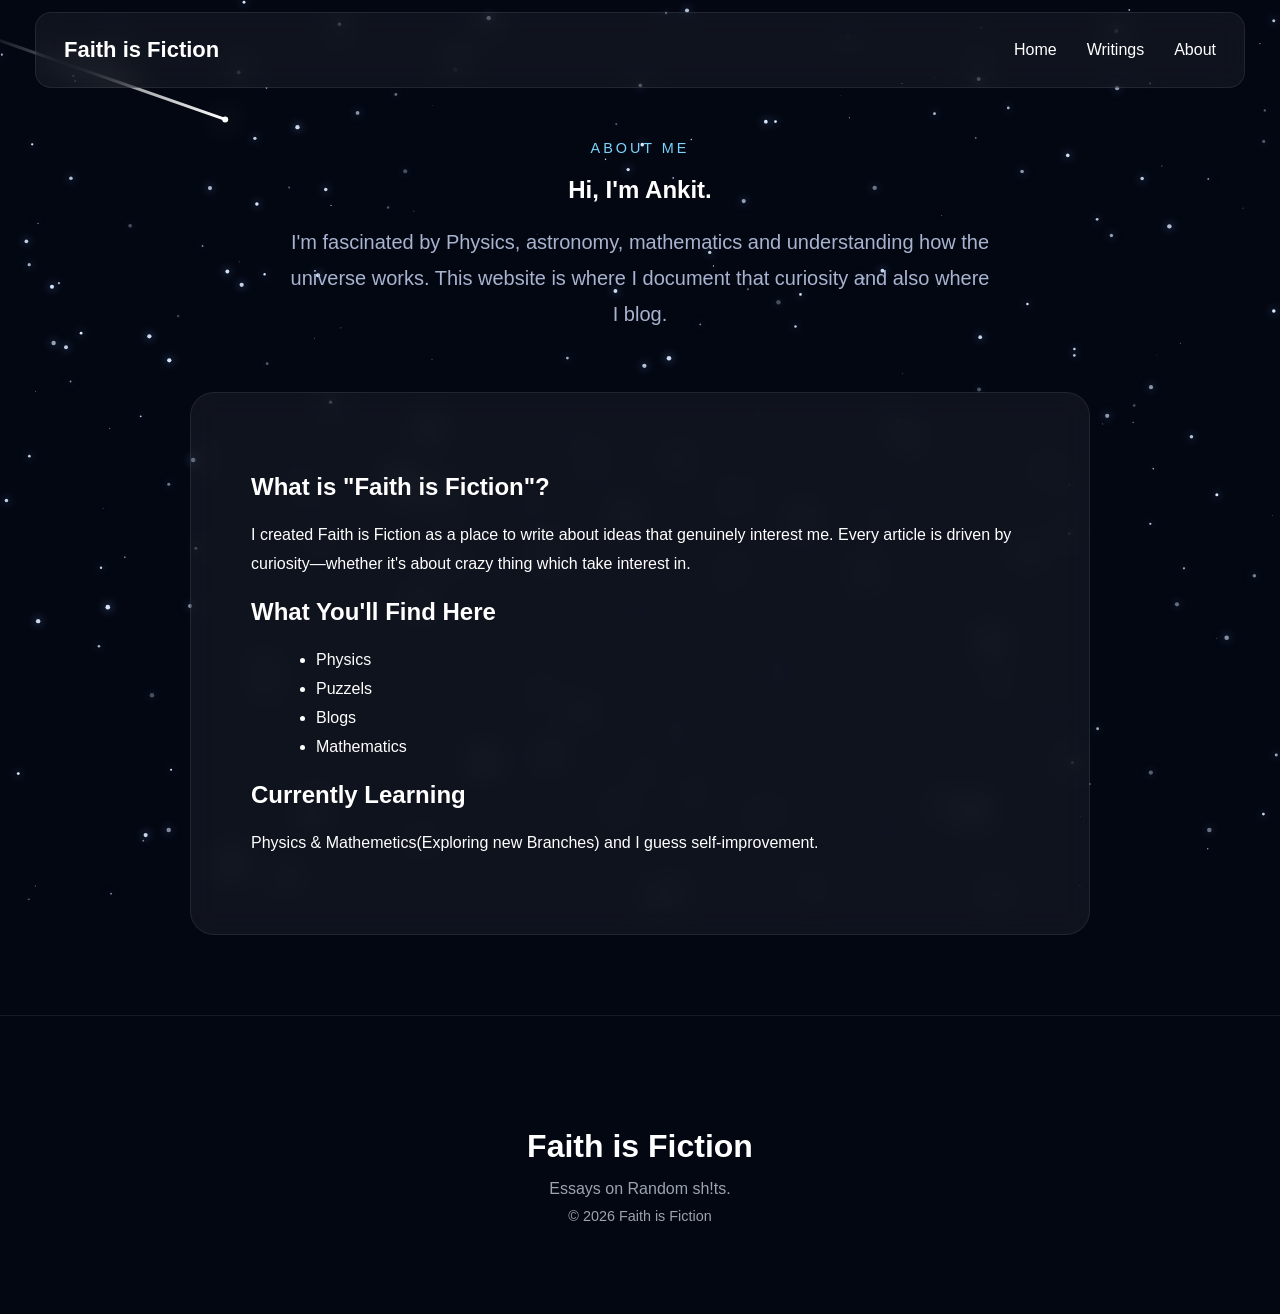
==== commit caca77ad: "Update about.html Updated content to reflect a broader range of interests and activities." ====
--- a/about.html
+++ b/about.html
@@ -44,21 +44,21 @@
             </h1>
 
             <p class="hero-subtitle">
-                I'm fascinated by science, programming, astronomy, mathematics and
-                understanding how the universe works. This website is where I document
-                that curiosity.
+               I'm fascinated by Physics, astronomy, mathematics and
+                    understanding how the universe works.
+               This website is where I document that curiosity and 
+                            also where I blog.
             </p>
 
         </section>
 
         <section class="glass about-card">
-            <h2>Why "Faith is Fiction"?</h2>
+            <h2>What is "Faith is Fiction"?</h2>
 
             <p>
                 I created Faith is Fiction as a place to write about ideas that genuinely
                 interest me. Every article is driven by curiosity—whether it's about
-                entropy, black holes, elegant algorithms or the mathematics behind the
-                universe.
+                crazy thing which take interest in.
             </p>
 
             <h2>What You'll Find Here</h2>
@@ -67,20 +67,18 @@
 
                 <li>Physics</li>
 
-                <li>Astronomy</li>
+                <li>Puzzels</li>
 
-                <li>Programming</li>
+                <li>Blogs</li>
 
                 <li>Mathematics</li>
-
-                <li>Technology</li>
 
             </ul>
 
             <h2>Currently Learning</h2>
 
             <p>
-                Java, Web Development and Computer Science.
+               Physics & Mathemetics(Exploring new Branches) and I guess self-improvement.
             </p>
 
         </section>
@@ -92,7 +90,7 @@
         <h3>Faith is Fiction</h3>
 
         <p>
-            Essays on science, programming, mathematics and curiosity.
+            Essays on Random sh!ts.
         </p>
 
         <p class="copyright">
@@ -105,4 +103,4 @@
 
 </body>
 
-</html>+</html>
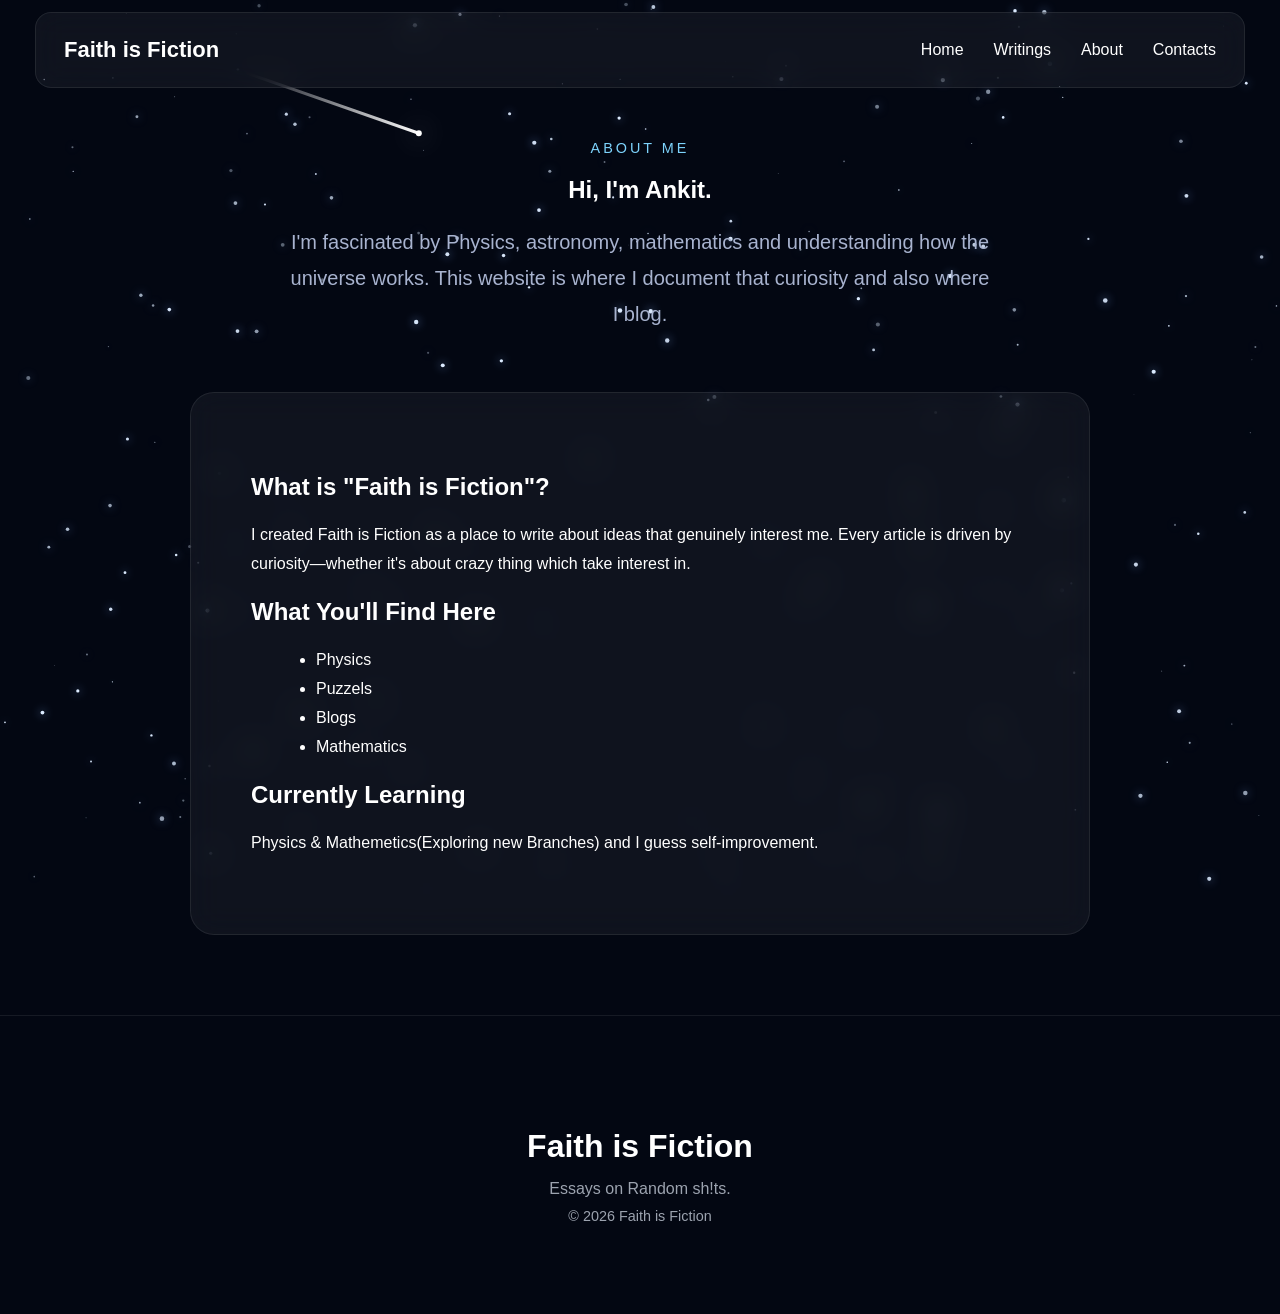
==== commit 7f4645af: "Add Contacts link to navigation menu" ====
--- a/about.html
+++ b/about.html
@@ -26,6 +26,7 @@
             <li><a href="index.html">Home</a></li>
             <li><a href="writings.html">Writings</a></li>
             <li><a href="about.html">About</a></li>
+            <li><a href="contact.html">Contacts</a></li>
 
         </ul>
 
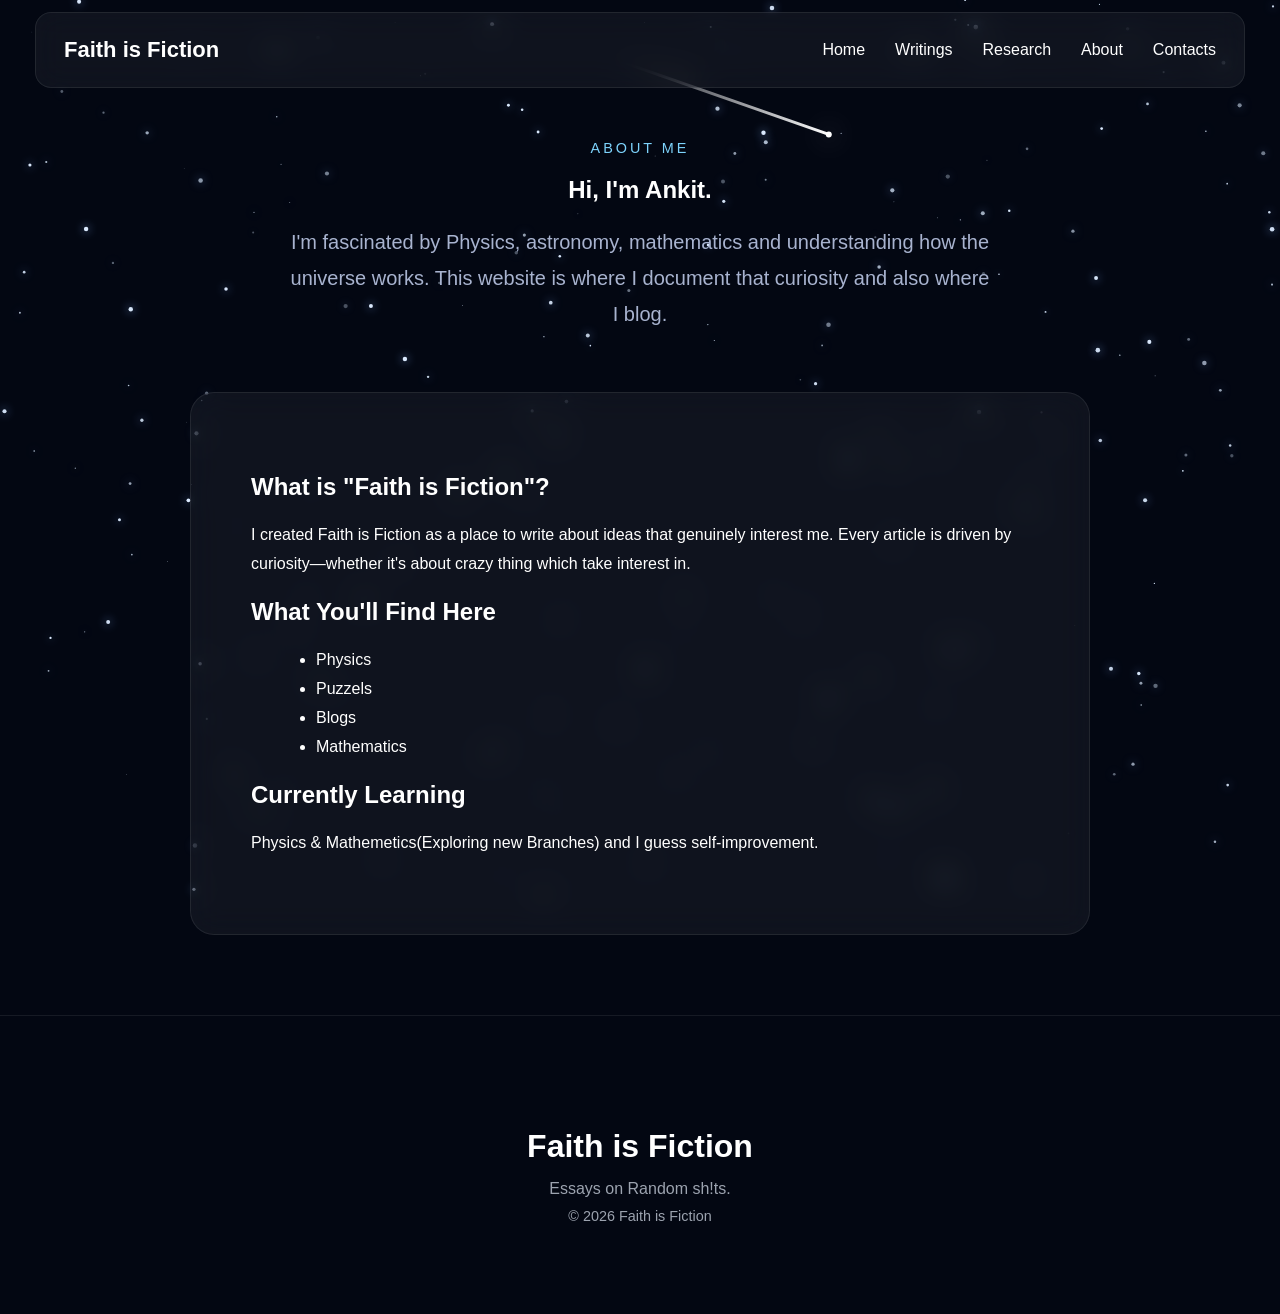
==== commit 6f366a55: "Add Research link to navigation menu" ====
--- a/about.html
+++ b/about.html
@@ -25,6 +25,7 @@
 
             <li><a href="index.html">Home</a></li>
             <li><a href="writings.html">Writings</a></li>
+             <li><a href="research.html">Research</a></li>
             <li><a href="about.html">About</a></li>
             <li><a href="contact.html">Contacts</a></li>
 
--- a/style.css
+++ b/style.css
@@ -901,4 +901,64 @@
 
     margin:0 auto;
 
-}+}
+
+/* ===========================
+   Contact Page
+=========================== */
+
+.contact-page{
+
+    min-height:100vh;
+
+    padding:180px 8% 100px;
+
+}
+
+.contact-grid{
+
+    display:grid;
+
+    grid-template-columns:repeat(auto-fit,minmax(280px,1fr));
+
+    gap:30px;
+
+    margin-top:70px;
+
+}
+
+.contact-grid .card{
+
+    padding:35px;
+
+}
+
+.contact-grid h3{
+
+    margin:20px 0 15px;
+
+    font-size:1.5rem;
+
+}
+
+.contact-grid p{
+
+    color:#c7d0e0;
+
+    line-height:1.7;
+
+}
+
+.contact-grid a{
+
+    color:#6fd3ff;
+
+    text-decoration:none;
+
+}
+
+.contact-grid a:hover{
+
+    text-decoration:underline;
+
+}
